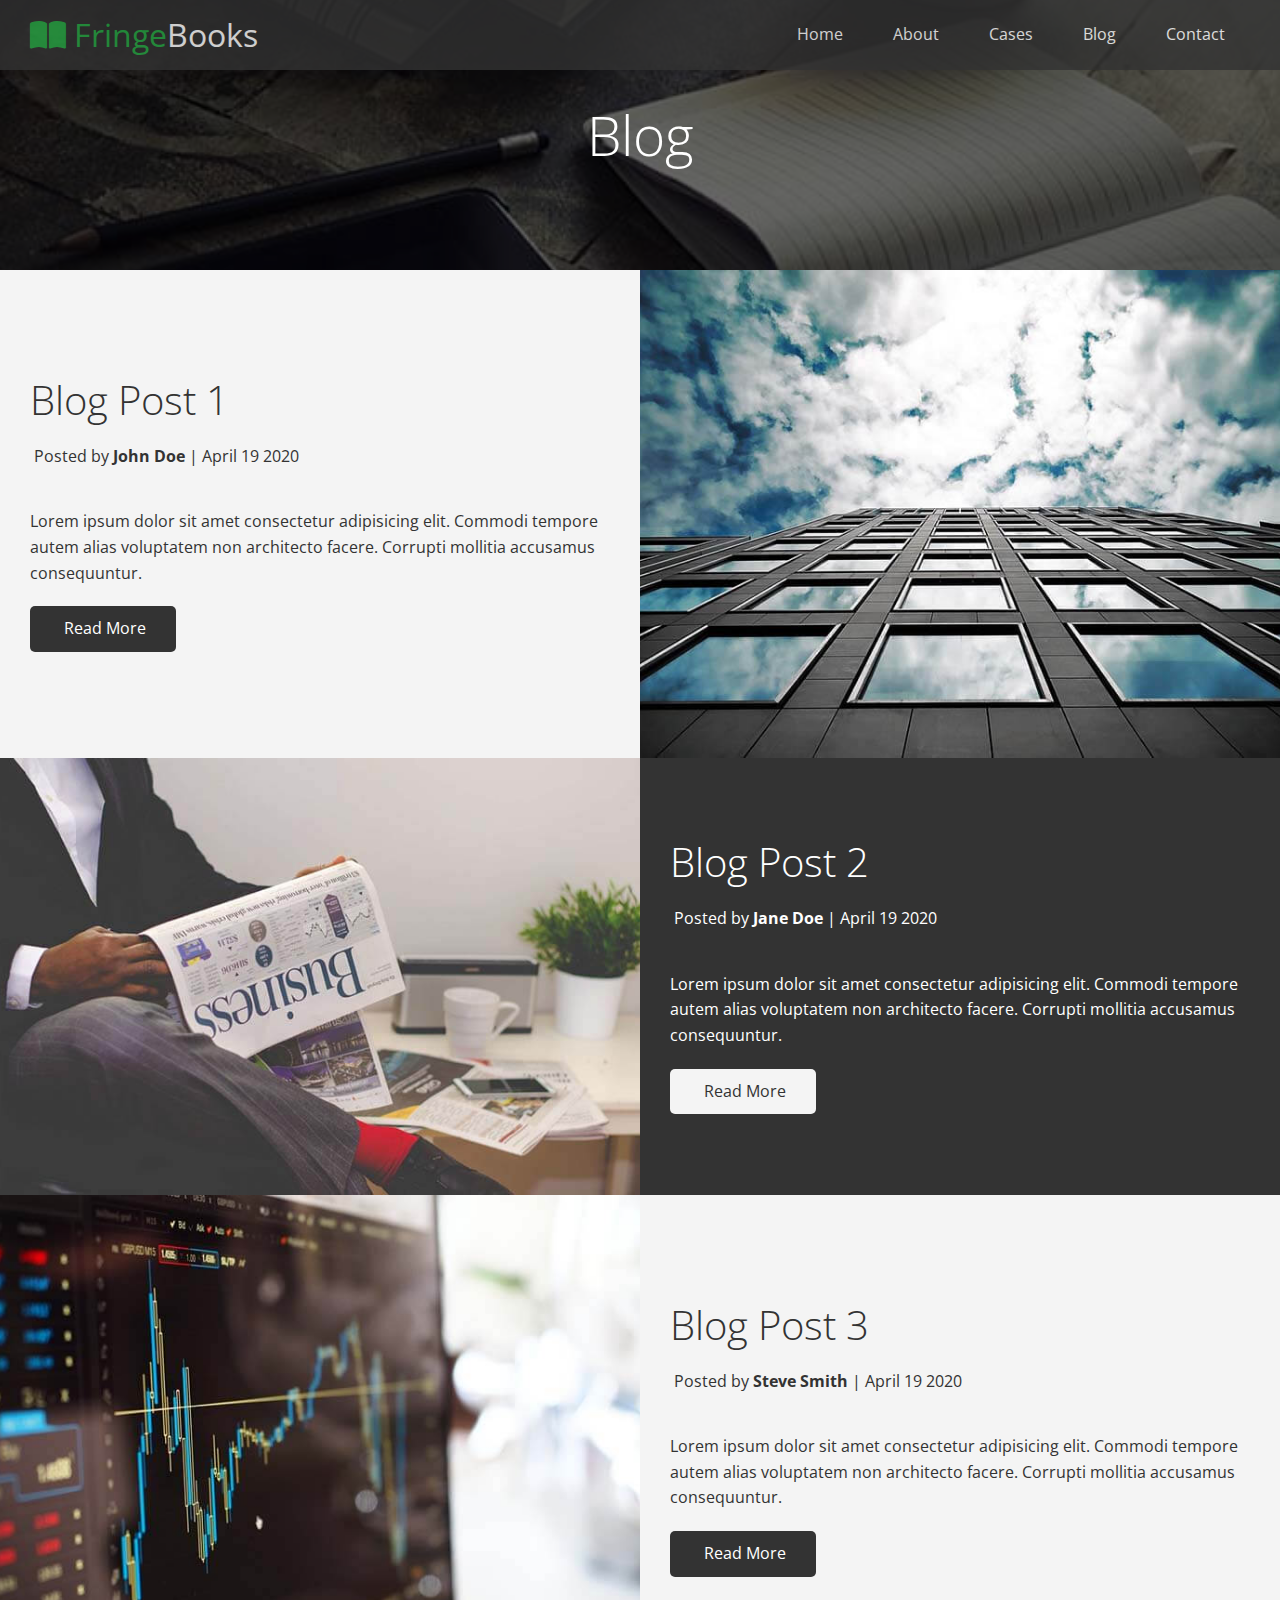
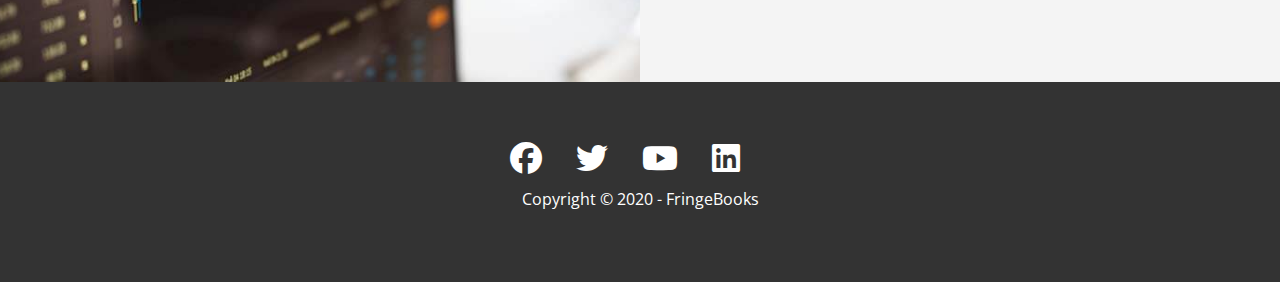
==== blog.html @ 96be7e41 "Add Blog and Post html and styling" ====
<!DOCTYPE html>
<html lang="en">
<head>
  <meta charset="UTF-8">
  <meta name="viewport" content="width=device-width, initial-scale=1.0">
  <link rel="stylesheet" href="https://cdnjs.cloudflare.com/ajax/libs/font-awesome/6.5.1/css/all.min.css">
  <link rel="stylesheet" href="/styles/utils.css">
  <link rel="stylesheet" href="/styles/main.css">
  <title>Welcome to FringeBooks | Blog</title>
</head>
<body id="home">
  <header class="hero blog">
    <div id="navbar" class="navbar">
      <h1 class="logo">
        <span class="text-primary"><i class="fas fa-book-open"></i> Fringe</span>Books
      </h1>
      <nav>
        <ul>
          <li><a href="index.html">Home</a></li>
          <li><a href="index.html#about">About</a></li>
          <li><a href="index.html#cases">Cases</a></li>
          <li><a href="index.html#blog">Blog</a></li>
          <li><a href="index.html#contact">Contact</a></li>
        </ul>
      </nav>
    </div>
    <div class="content">
      <h1>Blog</h1>
  
    </div>
  </header>
  <main>
    <article class="flex-columns flex-reverse">
      <div class="column">
        <div class="column-1">
          <img src="images/blog/blog1.jpg" alt="blog">
        </div>
      </div>
      <div class="column">
        <div class="column-2 bg-light">
          <h2>Blog Post 1</h2>
          <p class="meta">
            <i class="fas fas-user"></i> Posted by <strong>John Doe</strong> | April 19 2020
          </p>
          <p>Lorem ipsum dolor sit amet consectetur adipisicing elit. Commodi tempore autem alias voluptatem non architecto facere. Corrupti mollitia accusamus consequuntur.</p>
          <a href="post.html" class="btn btn-dark">
            <i class="fas fa-chevron"></i> Read More</a>
        </div>
      </div>
    </article>
    <article class="flex-columns">
      <div class="column">
        <div class="column-1">
          <img src="images/blog/blog2.jpg" alt="blog">
        </div>
      </div>
      <div class="column">
        <div class="column-2 bg-dark">
          <h2>Blog Post 2</h2>
          <p class="meta">
            <i class="fas fas-user"></i> Posted by <strong>Jane Doe</strong> | April 19 2020
          </p>
          <p>Lorem ipsum dolor sit amet consectetur adipisicing elit. Commodi tempore autem alias voluptatem non architecto facere. Corrupti mollitia accusamus consequuntur.</p>
          <a href="post.html" class="btn btn-light">
            <i class="fas fa-chevron"></i> Read More</a>
        </div>
      </div>
    </article>
    <article class="flex-columns">
      <div class="column">
        <div class="column-1">
          <img src="images/blog/blog3.jpg" alt="blog">
        </div>
      </div>
      <div class="column">
        <div class="column-2 bg-light">
          <h2>Blog Post 3</h2>
          <p class="meta">
            <i class="fas fas-user"></i> Posted by <strong>Steve Smith</strong> | April 19 2020
          </p>
          <p>Lorem ipsum dolor sit amet consectetur adipisicing elit. Commodi tempore autem alias voluptatem non architecto facere. Corrupti mollitia accusamus consequuntur.</p>
          <a href="post.html" class="btn btn-dark">
            <i class="fas fa-chevron"></i> Read More</a>
        </div>
      </div>
    </article>
  </main>
  <footer class="footer bg-dark">
    <div class="social">
      <a href="#">
        <i class="fab fa-facebook fa-2x"></i>
      </a>
      <a href="#">
        <i class="fab fa-twitter fa-2x"></i>
      </a>
      <a href="#">
        <i class="fab fa-youtube fa-2x"></i>
      </a>
      <a href="#">
        <i class="fab fa-linkedin fa-2x"></i>
      </a>
    </div>
    <p>Copyright &copy; 2020 - FringeBooks</p>
  </footer>
</body>
</html>
---- styles/utils.css ----
/* TEXT COLORS */
.text-primary {
  color: #28a745;
}
.text-secondary {
  color: #0284d0;
}

/* BUTTONS */
.btn {
  cursor:pointer;
  display: inline-block;
  padding: 10px 30px;
  color: white;
  background-color: #28a745;
  border: none;
  border-radius: 5px;
}
.btn:hover {
  opacity: 0.9;
}
.btn-primary,
.bg-primary {
  background-color: #28a745;
  color: white;
}
.btn-secondary,
.bg-secondary {
  background-color: #0284d0;
  color: white;
}
.btn-dark,
.bg-dark {
  background-color: #333;
  color: white;
}
.btn-light,
.bg-light {
  background-color: #f4f4f4;
  color: #333;
}
.btn-outline {
  background: transparent;
  border: 1px solid white;
}

/* FLEX ITEMS */
.flex-items {
  display: flex;
  text-align: center;
  justify-content: center;
  height: 100%;
}
.flex-items > div {
  padding: 20px;
}

/* FLEX COLUMNS */
.flex-columns {
  display: flex;
  flex-direction: row;
  flex-wrap: wrap;
  width: 100%;
}
.flex-columns.flex-reverse {
  flex-direction: row-reverse;
}
.flex-columns .column {
  display: flex;
  flex-direction: column;
  flex-basis: 100%;
  flex: 1;
}
.flex-columns .column .column-1,
.flex-columns .column .column-2 {
  height: 100%;
}
.flex-columns img {
  width: 100%;
  height: 100%;
  object-fit: cover;
}
.flex-columns .column-2 {
  display: flex;
  flex-direction: column;
  align-items: flex-start;
  justify-content: center;
  padding: 30px;
}
.flex-columns h2 {
  font-size: 40px;
  font-weight: 100;
}
.flex-columns h4 {
  margin-bottom: 10px;
}
.flex-columns p {
  margin: 20px 0;
}

/* SECTION HEADER */
.section-header {
  display: flex;
  flex-direction: column;
  padding: 30px;
  align-items: center;
  justify-content: center;
  text-align: center;
}
.section-header h2 {
  font-size: 40px;
  margin: 20px 0;
}
.section-padding {
  padding: 20px 20px 40px;
}

/* FLEX GRID */
.flex-grid .row {
  display: flex;
  flex-wrap: wrap;
  padding: 0 4px;
}
.flex-grid .column {
  flex: 25%;
  max-width: 25%;
  padding: 0 4px;
}
---- styles/main.css ----
@import url('https://fonts.googleapis.com/css2?family=Open+Sans:wght@300;400&display=swap');

/* BASE STYLES */
* {
  box-sizing: border-box;
  padding: 0;
  margin: 0;
}
body {
  font-family: "Open Sans", sans-serif;
  background: white;
  color: #333;
  line-height: 1.6;
}
ul {
  list-style: none;
}
a {
  text-decoration: none;
  color: #333;
}
h1, h2 {
  font-weight: 300;
  line-height: 1.2;
}
p {
  margin: 10px 0;
}
img {
  width: 100%;
}

/* NAVBAR */
.navbar {
  display: flex;
  align-items: center;
  justify-content: space-between;
  background-color: #333;
  color: white;
  opacity: 0.8;
  width: 100%;
  height: 70px;
  position: fixed;
  top: 0px;
  padding: 0 30px;
}
.navbar .logo {
  font-weight: 400;
}
.navbar a {
  color: white;
  padding: 10px 20px;
  margin: 0 5px;
}
.navbar a:hover {
  border-bottom: #28a745 2px solid;
}
.navbar ul {
  display: flex;
}

/* HERO SECTION */
.hero {
  background-image: url('../images/home/showcase.jpg');
  background-repeat: no-repeat;
  background-position-x: center;
  background-position-y: center;
  background-size: cover;
  height: 100vh;
  position: relative;
  color: white;
}
.hero .content {
  display: flex;
  flex-direction: column;
  align-items: center;
  justify-content: center;
  text-align: center;
  height: 100%;
  padding: 0 20px;
}
.hero .content h1 {
  font-size: 55px;
}
.hero .content p {
  font-size: 23px;
  max-width: 600px;
  margin: 20px 0 30px;
}
.hero::before {
  content: '';
  position: absolute;
  top: 0;
  left: 0;
  width: 100%;
  height: 100%;
  background-color: rgba(0, 0, 0, 0.6);
}
.hero * {
  z-index: 10;
}

.hero.blog {
  background-image: url('../images/home/blog.jpg');
  background-position-x: center;
  background-position-y: center;
  background-size: cover;
  height: 30vh;
}

/* ICONS */
.icons {
  padding: 30px;
}
.icons h3 {
  font-weight: bold;
}
.icons i {
  background-color: #28a745;
  color: white;
  padding: 1rem;
  border-radius: 50%;
  margin-bottom: 15px;
}

/* CASES */
.cases img:hover {
  opacity: 0.7;
}

/* TEAM */
.team img {
  border-radius: 50%;
}

/* CALLBACK FORM */
.callback-form {
  width: 100%;
  padding: 20px 0;
}
.callback-form label {
  display: block;
  margin-bottom: 5px;
}
.callback-form .form-control {
  margin-bottom: 15px;
}
.callback-form input {
  width: 100%;
  padding: 4px;
  height: 40px;
  border: #f5f5f5 1px solid;
}
.callback-form input:focus {
  outline-color: #28a745;
}
.callback-form .btn {
  padding: 12px 0;
  margin-top: 20px;
}

/* POST */
.post {
  padding: 50px 30px;
}
.post h2 {
  font-size: 40px;
  margin-bottom: 20px;
  padding-bottom: 10px;
  border-bottom: #ccc solid 1px;

}
.post .meta {
  margin-bottom: 30px;
}
.post img {
  width: 300px;
  border-radius: 50%;
  display: block;
  margin: 0 auto 30px;
}

/* FOOTER */
.footer {
  display: flex;
  flex-direction: column;
  align-items: center;
  justify-content: center;
  text-align: center;
  height: 200px;
}
.footer a {
  color: white;
}
.footer a:hover {
  color: #28a745;
}
.footer .social > * {
  margin-right: 30px;
}

/* MOBILE RESPONSIVE */
@media (max-width: 768px) {
  .navbar {
    flex-direction: column;
    height: 120px;
    padding: 20px;
  }
  .navbar a {
    padding: 10px 10px;
    margin: 0 3px;
  }
  .flex-items {
    flex-direction: column;
  }
  .flex-columns .column,
  .flex-grid .column {
    flex: 100%;
    max-width: 100%;
  }
  .team img {
    width: 70%;
  }
}
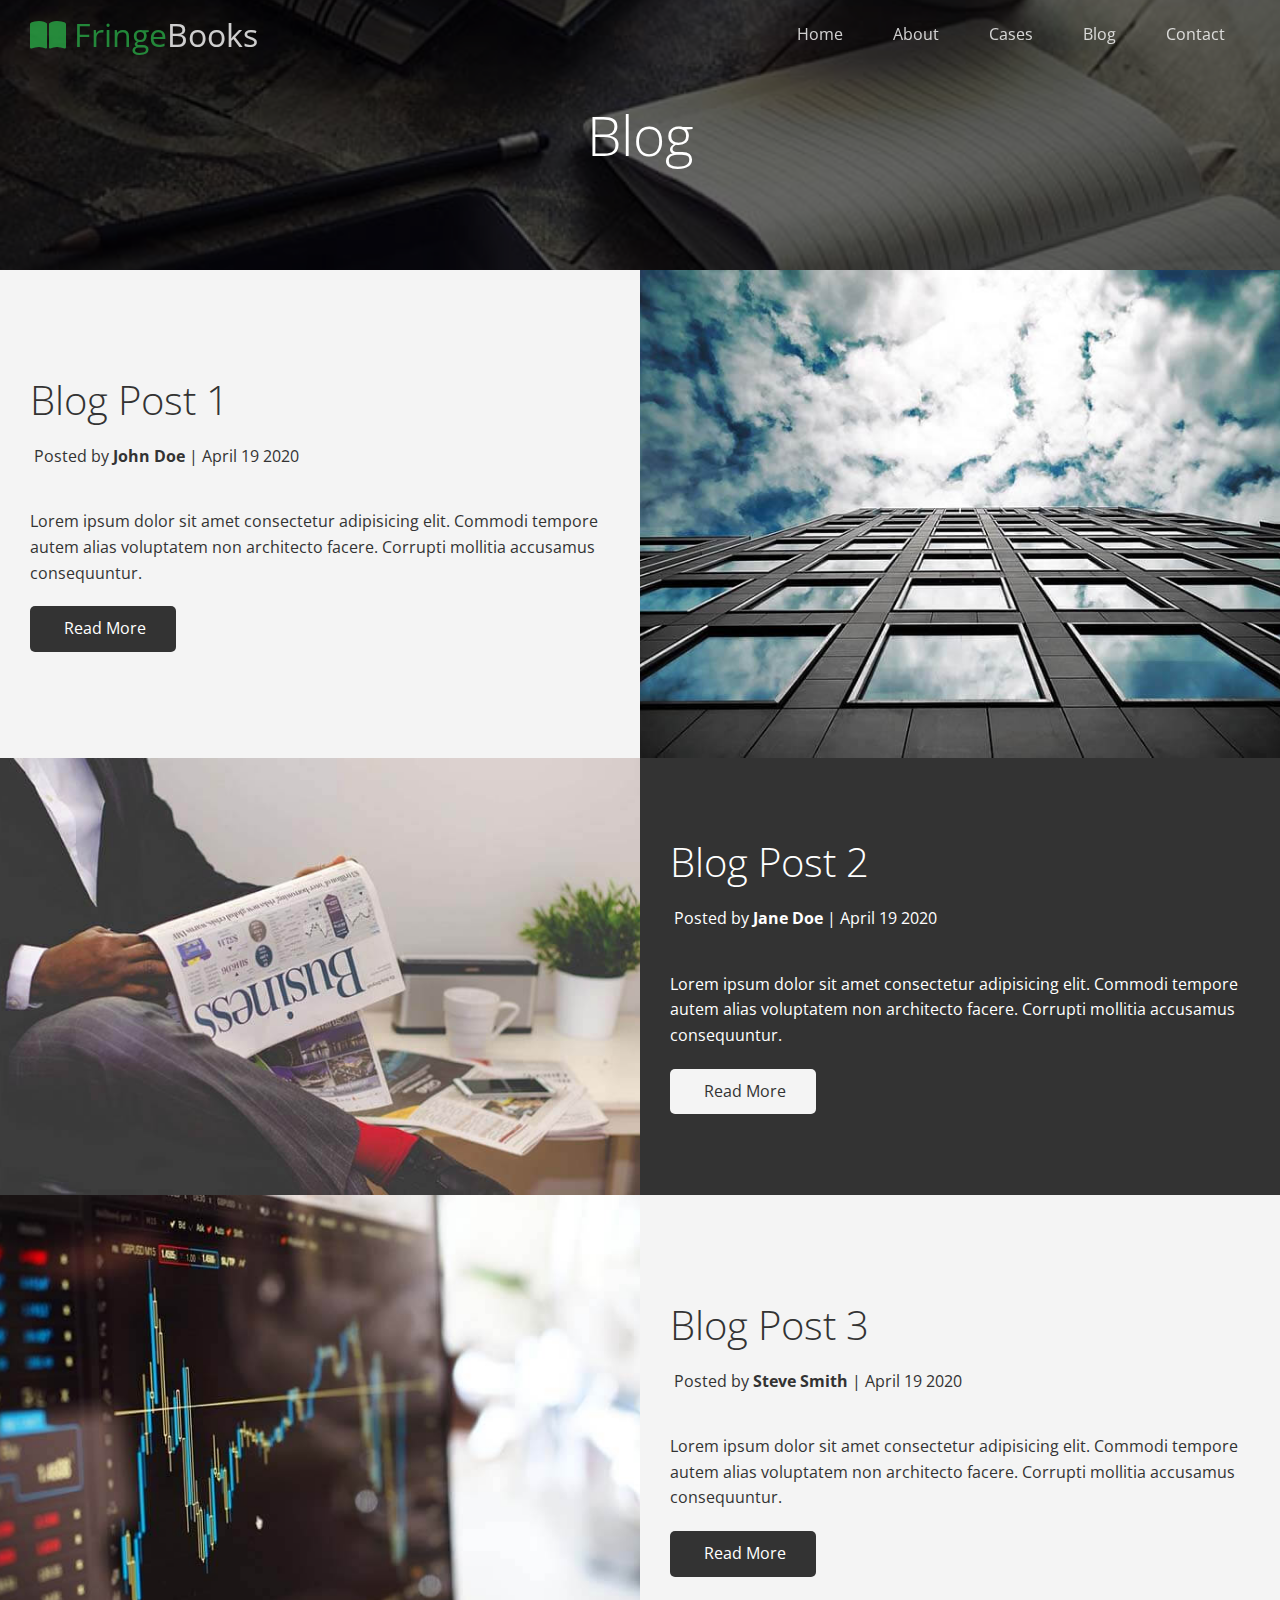
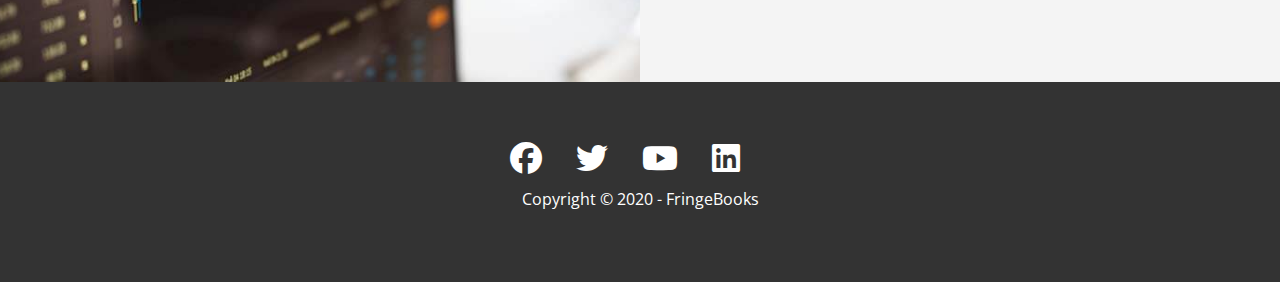
==== commit c3fce52e: "Add Navbar enhanced animation" ====
--- a/blog.html
+++ b/blog.html
@@ -10,7 +10,7 @@
 </head>
 <body id="home">
   <header class="hero blog">
-    <div id="navbar" class="navbar">
+    <div id="navbar" class="navbar top">
       <h1 class="logo">
         <span class="text-primary"><i class="fas fa-book-open"></i> Fringe</span>Books
       </h1>
@@ -102,5 +102,25 @@
     </div>
     <p>Copyright &copy; 2020 - FringeBooks</p>
   </footer>
+
+  <script>
+    const scrolled = false;
+    const navbar = document.getElementById('navbar');
+    window.onscroll = function() {
+      if(window.pageYOffset > 100) {
+        navbar.classList.remove('top');
+        if(!scrolled) {
+          navbar.style.transform = 'translateY(-70px)';
+        }
+        setTimeout(function() {
+          navbar.style.transform = 'translateY(0)';
+          scrolled = true;
+        }, 200);
+      } else {
+        navbar.classList.add('top');
+        scrolled = false;
+      }
+    }
+  </script>
 </body>
 </html>--- a/styles/main.css
+++ b/styles/main.css
@@ -43,6 +43,10 @@
   position: fixed;
   top: 0px;
   padding: 0 30px;
+  transition: 0.5s;
+}
+.navbar.top {
+  background-color: transparent;
 }
 .navbar .logo {
   font-weight: 400;
